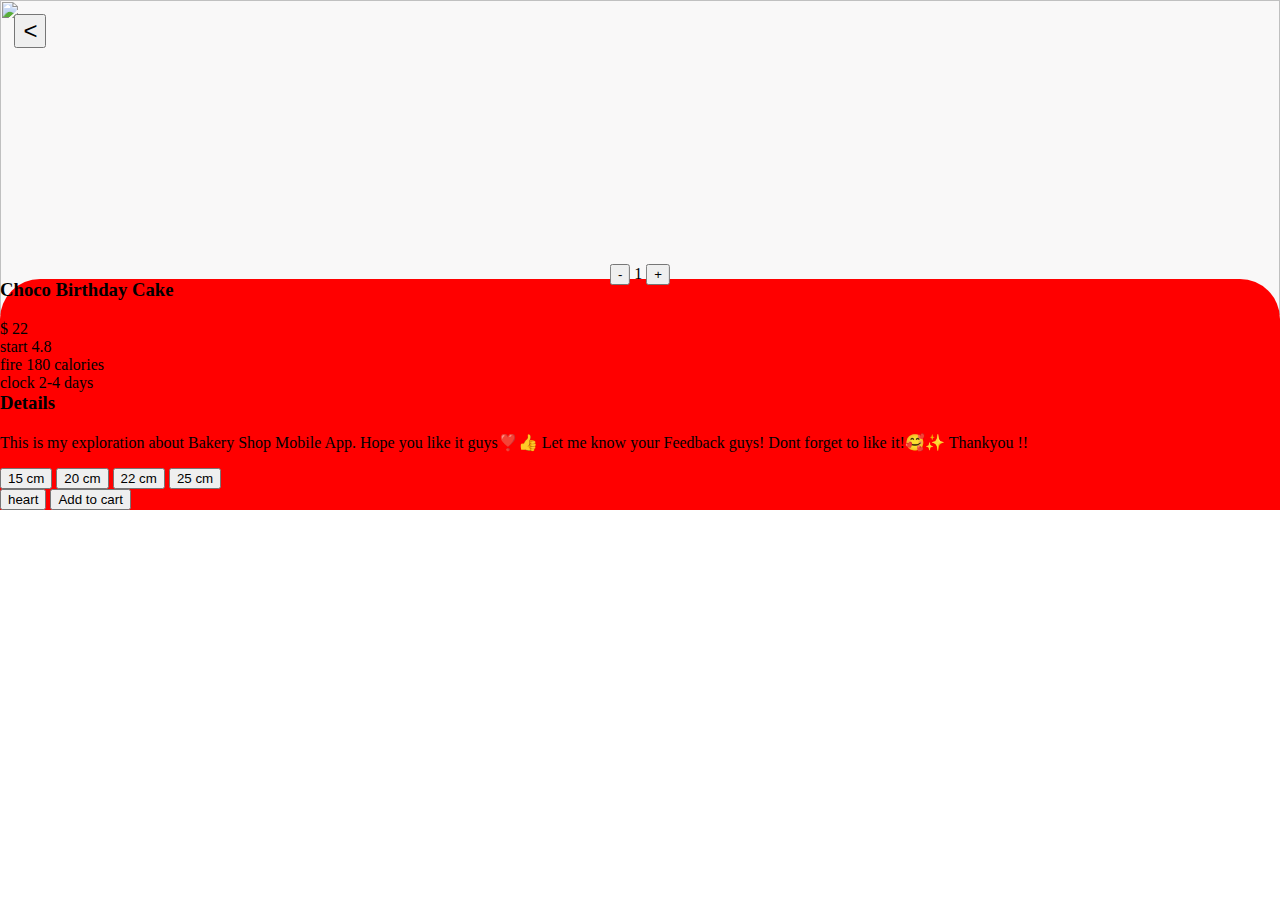
==== index.html @ ab79f3a9 "rapida formacion del layout, mejorar" ====
<!DOCTYPE html>
<html lang="en">
<head>
  <title>Add to cart</title>
  <meta charset="utf-8">
  <meta http-equiv="X-UA-Compatible" content="IE=edge">
  <meta name="viewport" content="width=device-width, initial-scale=1">
  <link rel="stylesheet" href="styles.css">
</head>
<body>
  <header>
    <!-- menu de navegacion -->
  </header>

  <main>
    <section id="contendor-card">
      <header id="contenedor-imagen">
        <button id="btn-atras">&#60;</button>
        <img src="https://cdn.pixabay.com/photo/2015/08/25/06/36/cake-906263_960_720.jpg" />

      </header>

      <section id="contenedor-details">
        <div id="btn-cantidad">
          <button>-</button>
          <span>1</span>
          <button>+</button>
        </div>
        <h3>Choco Birthday Cake</h3>
        <span>$ 22</span>

        <div>
          <span>start</span>
          <span>4.8</span>
        </div>

        <div>
          <span>fire</span>
          <span>180 calories</span>
        </div>

        <div>
          <span>clock</span>
          <span>2-4 days</span>
        </div>

        <section>
          <h3>Details</h3>
          <p>This is my exploration about
          Bakery Shop Mobile App.
          Hope you like it guys❣️👍

          Let me know your Feedback guys!
          Dont forget to like it!🥰✨

          Thankyou !!</p>
        </section>
        <div>
          <button>15 cm</button>
          <button>20 cm</button>
          <button>22 cm</button>
          <button>25 cm</button>
        </div>

        <button>heart</button>
        <button>Add to cart</button>
      </section>
    </section>

  <script src=""></script>
</body>
</html>
---- styles.css ----
:root{
  --color: #f9f8f8;
  --bg-image: #f9f8f8;
  --bg-details: red;
}

body{
  margin:0;
}

#contendor-card {
  min-height: 100vh;
}
#contenedor-imagen{
  background-color: var(--bg-image);
  position: relative;
}

#btn-atras {
  min-width: 2rem;
  font-size:1.5rem;
  position: absolute;
  top: .9rem;
  left: .9rem;
}

#btn-cantidad{
  position: absolute;
  top: -15px;
  left: 50%;
  transform: translateX(-50%);
}

#contenedor-imagen img {
  width: 100%;
  height: 35vh;
}

#contenedor-details{
  background-color: var(--bg-details);
  border-radius: 40px 40px 0px 0px;
  position: relative;
  top:-2.5rem;
}

#contenedor-details h3 {
  margin-top:0.1px;
}
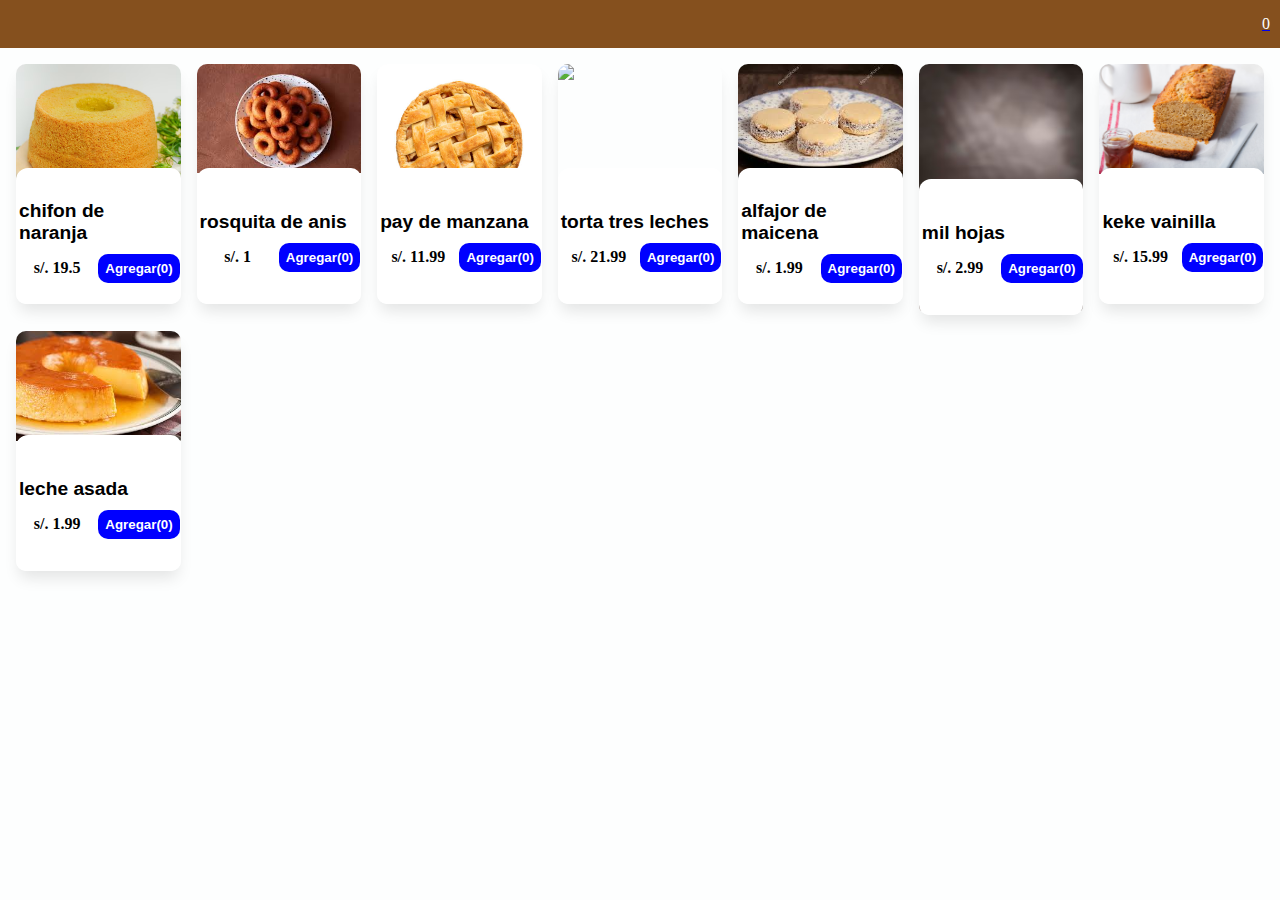
==== commit 48cd68ef: "ordenando directorio" ====
--- a/index.html
+++ b/index.html
@@ -1,72 +1,26 @@
 <!DOCTYPE html>
 <html lang="en">
-<head>
-  <title>Add to cart</title>
-  <meta charset="utf-8">
-  <meta http-equiv="X-UA-Compatible" content="IE=edge">
-  <meta name="viewport" content="width=device-width, initial-scale=1">
-  <link rel="stylesheet" href="styles.css">
-</head>
-<body>
-  <header>
-    <!-- menu de navegacion -->
-  </header>
-
-  <main>
-    <section id="contendor-card">
-      <header id="contenedor-imagen">
-        <button id="btn-atras">&#60;</button>
-        <img src="https://cdn.pixabay.com/photo/2015/08/25/06/36/cake-906263_960_720.jpg" />
-
+   <head>
+      <title>Home</title>
+      <meta charset="utf-8">
+      <meta http-equiv="X-UA-Compatible" content="IE=edge">
+      <meta name="viewport" content="width=device-width, initial-scale=1">
+      <link rel="stylesheet" href="style.css">
+      <link rel="stylesheet" href="https://cdnjs.cloudflare.com/ajax/libs/font-awesome/6.5.2/css/all.min.css" integrity="sha512-SnH5WK+bZxgPHs44uWIX+LLJAJ9/2PkPKZ5QiAj6Ta86w+fsb2TkcmfRyVX3pBnMFcV7oQPJkl9QevSCWr3W6A==" crossorigin="anonymous" referrerpolicy="no-referrer" />
+   </head>
+   <body>
+      <header class="head flex-between">
+	 <a href="/">
+	 <i class="fa-solid fa-bread-slice"></i>
+	 </a>
+	 <a href="carrito.html">
+	    <carrito-icon numero="0"></carrito-icon>
+	 </a>
       </header>
-
-      <section id="contenedor-details">
-        <div id="btn-cantidad">
-          <button>-</button>
-          <span>1</span>
-          <button>+</button>
-        </div>
-        <h3>Choco Birthday Cake</h3>
-        <span>$ 22</span>
-
-        <div>
-          <span>start</span>
-          <span>4.8</span>
-        </div>
-
-        <div>
-          <span>fire</span>
-          <span>180 calories</span>
-        </div>
-
-        <div>
-          <span>clock</span>
-          <span>2-4 days</span>
-        </div>
-
-        <section>
-          <h3>Details</h3>
-          <p>This is my exploration about
-          Bakery Shop Mobile App.
-          Hope you like it guys❣️👍
-
-          Let me know your Feedback guys!
-          Dont forget to like it!🥰✨
-
-          Thankyou !!</p>
-        </section>
-        <div>
-          <button>15 cm</button>
-          <button>20 cm</button>
-          <button>22 cm</button>
-          <button>25 cm</button>
-        </div>
-
-        <button>heart</button>
-        <button>Add to cart</button>
-      </section>
-    </section>
-
-  <script src=""></script>
-</body>
+      <main>
+	 <section class="contenedor-productos"></section>
+	 <section id="contenedor-producto"></section>
+      </main>
+      <script type="module" src="./index.js"></script>
+   </body>
 </html>
--- a/style.css
+++ b/style.css
@@ -0,0 +1,131 @@
+:root{
+  --primary-color: #fff;
+  --secundary-color: #85501E;
+}
+
+body{
+   background-color: #fdfefe;
+   margin:0; 
+}
+img { width: 100%; }
+
+.flex-between{
+  display:flex;
+  justify-content:space-between;
+  align-items:center;
+}
+
+header>i{
+  color: #fff;
+  font-size: 1.8rem;
+}
+.icon.theme-no-bg{
+  color: brown;
+}
+
+body>header{
+  padding:0px 10px 0px 10px;
+  background-color:var(--secundary-color);
+  min-height:3rem;
+}
+
+.contenedor-productos{
+  display:grid;
+  grid-template-columns:repeat(auto-fill, minmax(150px, 1fr));
+  gap: 1rem;
+  padding: 1rem;
+
+}
+
+.producto{
+  background-image:url("https://cdn.pixabay.com/photo/2022/05/03/20/01/black-forest-cake-7172587_960_720.jpg");
+  background-size:100% 50%;
+  background-repeat:no-repeat;
+
+  border-radius: 10px;
+  min-height: 15rem;
+  position: relative;
+  overflow: hidden;
+  box-shadow: 0px 10px 15px -3px rgba(0,0,0,0.1);
+}
+.contenedor-card{
+  border-radius: 10px;
+  min-height: 15rem;
+  position: relative;
+  overflow: hidden;
+  box-shadow: 0px 10px 15px -3px rgba(0,0,0,0.1);
+}
+.contenedor-card section{
+     position: absolute;
+  width: 100%;
+  bottom: 0;
+  background: white;
+  border-radius: 12px 10px 0 0;
+  display: grid;
+  grid-template-columns: 1fr 1fr;
+  min-height: 7rem;
+  place-content: center;
+}
+.contenedor-card h2{
+     grid-column: 1/-1;
+  margin: 10px 3px;
+  font-size: 1.2rem;
+  font-family: sans-serif;
+}
+img + i{
+   position: absolute;
+  left: 50%;
+  top: 20%;
+  font-size: 2rem;
+  transform: translate(-20%,-50%);
+  text-decoration:none;
+  color: #fff;
+}
+
+.producto>a{
+   position: absolute;
+  left: 50%;
+  top: 20%;
+  font-size: 2rem;
+  transform: translate(-20%,-50%);
+  text-decoration:none;
+  color: #fff;
+  }
+
+  .producto section {
+     position: absolute;
+  width: 100%;
+  bottom: 0;
+  background: white;
+  border-radius: 12px 10px 0 0;
+  display: grid;
+  grid-template-columns: 1fr 1fr;
+  min-height: 7rem;
+  place-content: center;
+  }
+
+  .producto h2{
+     grid-column: 1/-1;
+  margin: 10px 3px;
+  font-size: 1.2rem;
+  font-family: sans-serif;
+  }
+
+  .producto h3{
+     margin: 0;
+  font-size: 1rem;
+  align-self: center;
+  justify-self: center;
+  }
+
+  .producto i:last-child{
+     background: blueviolet;
+  width: 40px;
+  height: 40px;
+  display: flex;
+  align-items: center;
+  justify-content: center;
+  border-radius: 50%;
+  font-size: 1.5rem;
+  justify-self: center;
+  }
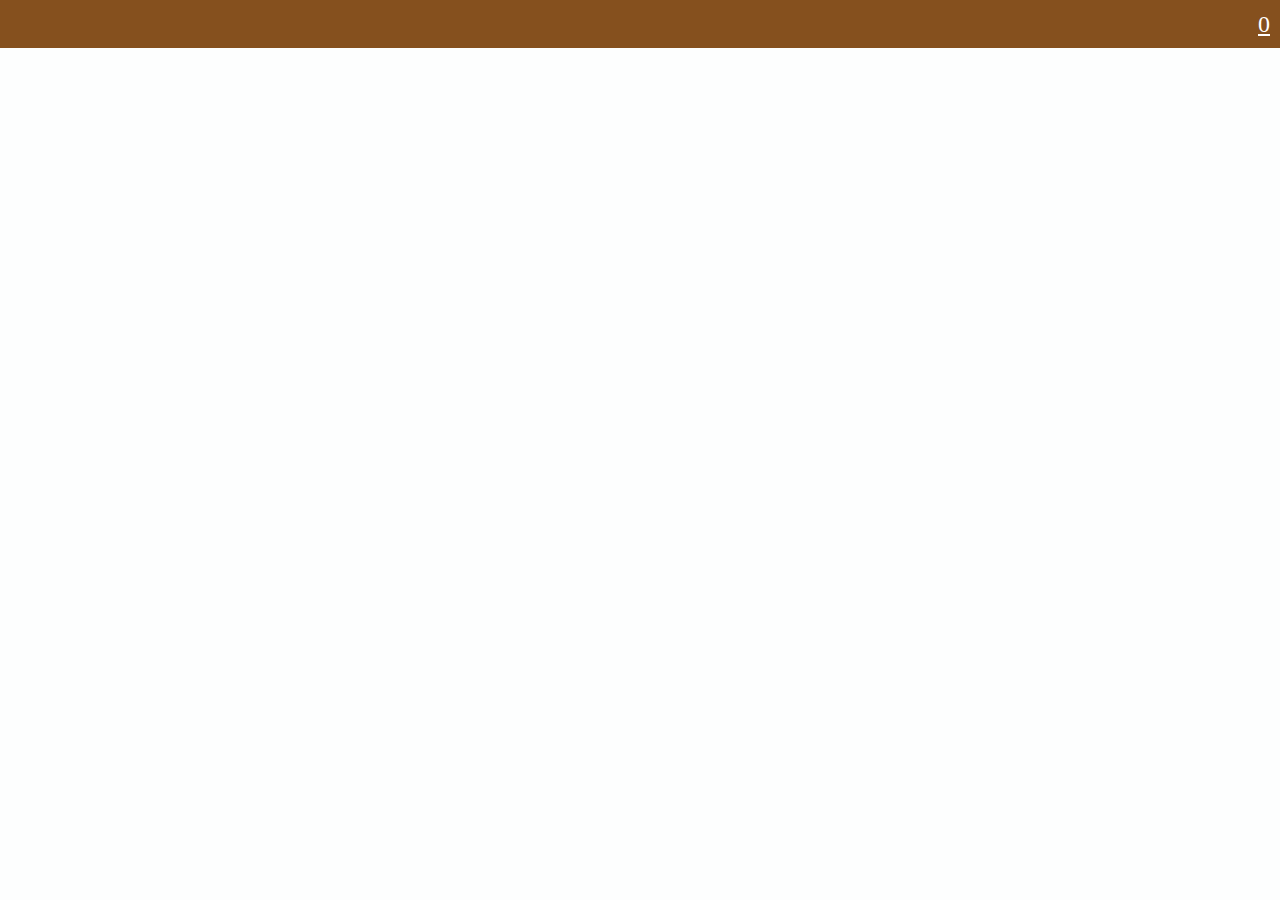
==== commit e3dcac05: "editando ruta home" ====
--- a/index.html
+++ b/index.html
@@ -10,7 +10,7 @@
    </head>
    <body>
       <header class="head flex-between">
-	 <a href="/">
+	 <a href="https://raw.githubusercontent.com/sosaHuillca/bakery-local/main/index.html">
 	 <i class="fa-solid fa-bread-slice"></i>
 	 </a>
 	 <a href="carrito.html">
--- a/style.css
+++ b/style.css
@@ -15,10 +15,11 @@
   align-items:center;
 }
 
-header>i{
+header>a{
   color: #fff;
-  font-size: 1.8rem;
+  font-size: 1.5rem;
 }
+
 .icon.theme-no-bg{
   color: brown;
 }
@@ -37,95 +38,30 @@
 
 }
 
-.producto{
-  background-image:url("https://cdn.pixabay.com/photo/2022/05/03/20/01/black-forest-cake-7172587_960_720.jpg");
-  background-size:100% 50%;
-  background-repeat:no-repeat;
-
-  border-radius: 10px;
-  min-height: 15rem;
-  position: relative;
-  overflow: hidden;
-  box-shadow: 0px 10px 15px -3px rgba(0,0,0,0.1);
-}
-.contenedor-card{
-  border-radius: 10px;
-  min-height: 15rem;
-  position: relative;
-  overflow: hidden;
-  box-shadow: 0px 10px 15px -3px rgba(0,0,0,0.1);
-}
-.contenedor-card section{
-     position: absolute;
-  width: 100%;
-  bottom: 0;
-  background: white;
-  border-radius: 12px 10px 0 0;
-  display: grid;
-  grid-template-columns: 1fr 1fr;
-  min-height: 7rem;
-  place-content: center;
-}
-.contenedor-card h2{
-     grid-column: 1/-1;
-  margin: 10px 3px;
-  font-size: 1.2rem;
-  font-family: sans-serif;
-}
-img + i{
-   position: absolute;
-  left: 50%;
-  top: 20%;
-  font-size: 2rem;
-  transform: translate(-20%,-50%);
-  text-decoration:none;
-  color: #fff;
+.contenedor-storage{
+   display:grid;
+   background-color: #fdfefe;
+   position: relative;
 }
 
-.producto>a{
+.contenedor-storage section{
    position: absolute;
-  left: 50%;
-  top: 20%;
-  font-size: 2rem;
-  transform: translate(-20%,-50%);
-  text-decoration:none;
-  color: #fff;
-  }
-
-  .producto section {
-     position: absolute;
-  width: 100%;
-  bottom: 0;
-  background: white;
-  border-radius: 12px 10px 0 0;
-  display: grid;
-  grid-template-columns: 1fr 1fr;
-  min-height: 7rem;
-  place-content: center;
-  }
-
-  .producto h2{
-     grid-column: 1/-1;
-  margin: 10px 3px;
-  font-size: 1.2rem;
-  font-family: sans-serif;
-  }
-
-  .producto h3{
-     margin: 0;
-  font-size: 1rem;
-  align-self: center;
-  justify-self: center;
-  }
-
-  .producto i:last-child{
-     background: blueviolet;
-  width: 40px;
-  height: 40px;
-  display: flex;
-  align-items: center;
-  justify-content: center;
-  border-radius: 50%;
-  font-size: 1.5rem;
-  justify-self: center;
-  }
+   width: 100%;
+   bottom:-130px;
+   text-align:center;
+}
+.contenedor-storage section a{
+   text-decoration: none;
+  padding: 10px;
+  border-radius: 10px;
+  color: white;
+  background: #45c155;
+  font-weight: 500;
+  display: inline-block;
+  width: 160px;
+  height: 2rem;
+  line-height: 2;
+}
+.contenedor-storage section p{
+   font-size: 1.3rem;
+}
